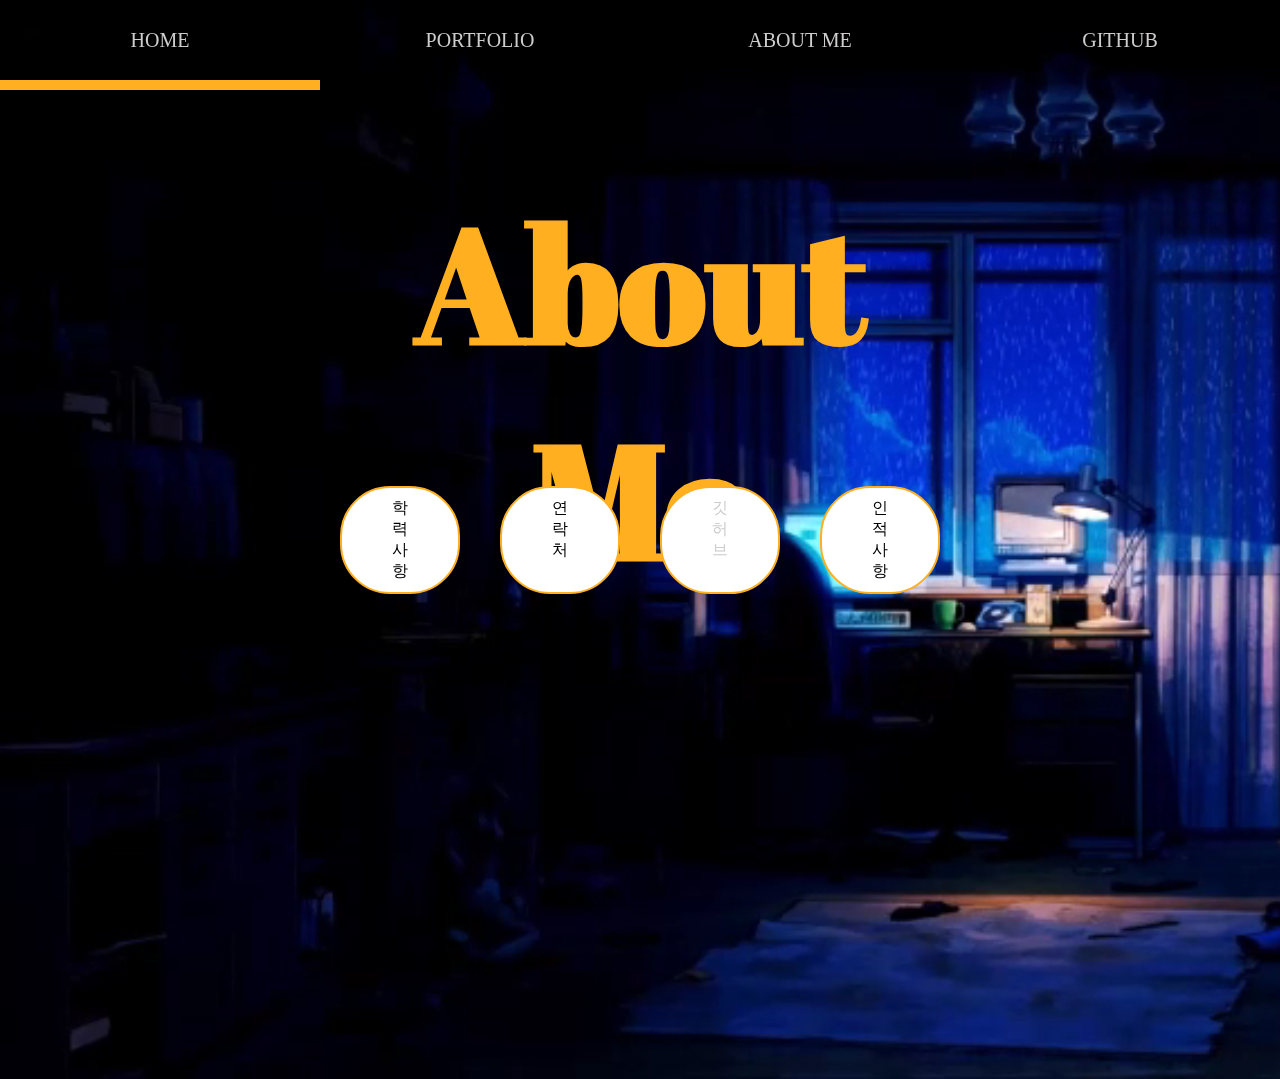
==== about_me.html @ e4e29bd6 "d" ====
<!DOCTYPE html>
<html lang="en">
<head>
    <meta charset="UTF-8">
    <meta http-equiv="X-UA-Compatible" content="IE=edge">
    <meta name="viewport" content="width=device-width, initial-scale=1.0">
    <title>About_Me</title>
    <link rel="stylesheet" href="./about_me.css">
</head>
<body>
    <video muted autoplay loop>
        <source src="./background_video.mp4" type="video/mp4">
    </video>
    <div class="container">
        <header>
            <ul>
                <li><a href="./index.html">HOME</a></li>
                <li><a href="./portfolio.html">PORTFOLIO</a></li>
                <li><a href="./about_me.html">ABOUT ME</a></li>
                <li><a href="https://github.com/boychan112" target="_blank">GITHUB</a></li>
            </ul>
        </header>

        <div class="name">
            <div class="port">
                <h1>About Me</h1>
            </div>
            <div class="button">
                <div class="school">
                    학력사항
                </div>

                <div class="contact">
                    연락처
                </div>

                <div class="github">
                    <a href="https://github.com/boychan112" target="_blank">깃허브</a>
                </div>

                <div class="me">
                    인적 사항
                </div>
            </div>
        </div>

        <div class="modal">
            <div class="school-modal">
                <h1>학력사항</h1>
    
                <p>
                    2018 수원 신성초등학교 졸업
                    <br>2021 청명중학교 졸업
                    <br>2024 수원정보과학고등학교 졸업예정
                </p>
            </div>

            <div class="contact-modal">
                <h1>연락처</h1>
    
                <p>
                    전화번호 010 6865 3634
                    <br>E-MAIL boychan112@naver.com
                </p>
            </div>

            <div class="me-modal">
                <h1>인적사항</h1>
    
                <p>
                    생년월일 2005.09.21
                    <br>성별 남자
                    <br>거주지 수원
                </p>
            </div>
            <button class="close-modal">닫기 X</button>
        </div>
    </div>

    <script src="./jquery-1.12.3.js"></script>
    <script src="./about_me.js"></script>
</body>
</html>
---- about_me.css ----
@charset "UTF-8";
@import url('https://fonts.googleapis.com/css2?family=Abril+Fatface&display=swap');

*{
    margin: 0;
    padding: 0;
    box-sizing: border-box;
}

body{
    background-color: #7d7d7d;
}

video{
    position: absolute;
    z-index: -1;
    width: 1920px;
}

ul{
    list-style: none;
}

a{
    color: #cecccc;
    text-decoration: none;
}

.container{
    width: 100%;
}

header{
    /* text-align: center; */
    width: 100%;
}

header ul{
    display: flex;
}

header ul li{
    font-size: 20px;
    width: 25%;
    line-height: 80px;
    text-align: center;
}

header ul li:hover{
    border-bottom: 10px solid #ffaf20;
}

.name{
    height: 600px;
    text-align: center;
    position: relative;
}

.name .port{
    color: #ffaf20;
    font-size: 5em;
    position: absolute;
    transform: translate(-50%,-50%);
    top: 50%;
    left: 50%;
}

.name .port h1{
    font-family: 'Abril Fatface', cursive;
}

.button{
    display: flex;
    position: absolute;
    transform: translate(-50%,-50%);
    top: 75%;
    left: 50%;
}

.name .school, .contact, .github, .me{
    color: black;
    background-color: white;
    margin: 20px;
    border: 2px solid #ffaf20;
    padding: 10px 50px 10px 50px;
    border-radius: 50px;
}

.name .school:hover,.contact:hover,.github:hover,.me:hover{
    background-color: #ffaf20;
    border: 1px solid #ffaf20;
}


.modal{
    width: 100%;
    height: 100%;
    background-color: rgba(96, 96, 96, 0.6);

    position: absolute;
    top: 0;
    left: 0;
    display: none;
}

.school-modal, .contact-modal, .github-modal, .me-modal{
    border: 1px solid white;
    border-radius: 20px;
    width: 700px;
    height: 500px;
    background-color: #7d7d7d;
    text-align: center;

    position: absolute;
    top: 50%;
    left: 50%;
    transform: translate(-50%,-50%);
    
    overflow: auto;
}

.school-modal h1,.contact-modal h1, .github-modal h1, .me-modal h1{
    line-height: 100px;
}

.school-modal p, .contact-modal p, .github-modal p, .me-modal p{
    font-size: x-large;
}

.modal button{
    margin-top: 30px;
    width: 80px;
    height: 30px;
    border: none;
    position: absolute;
    left: 50%;
    top: 75%;
    transform: translate(-50%,-50%);
}
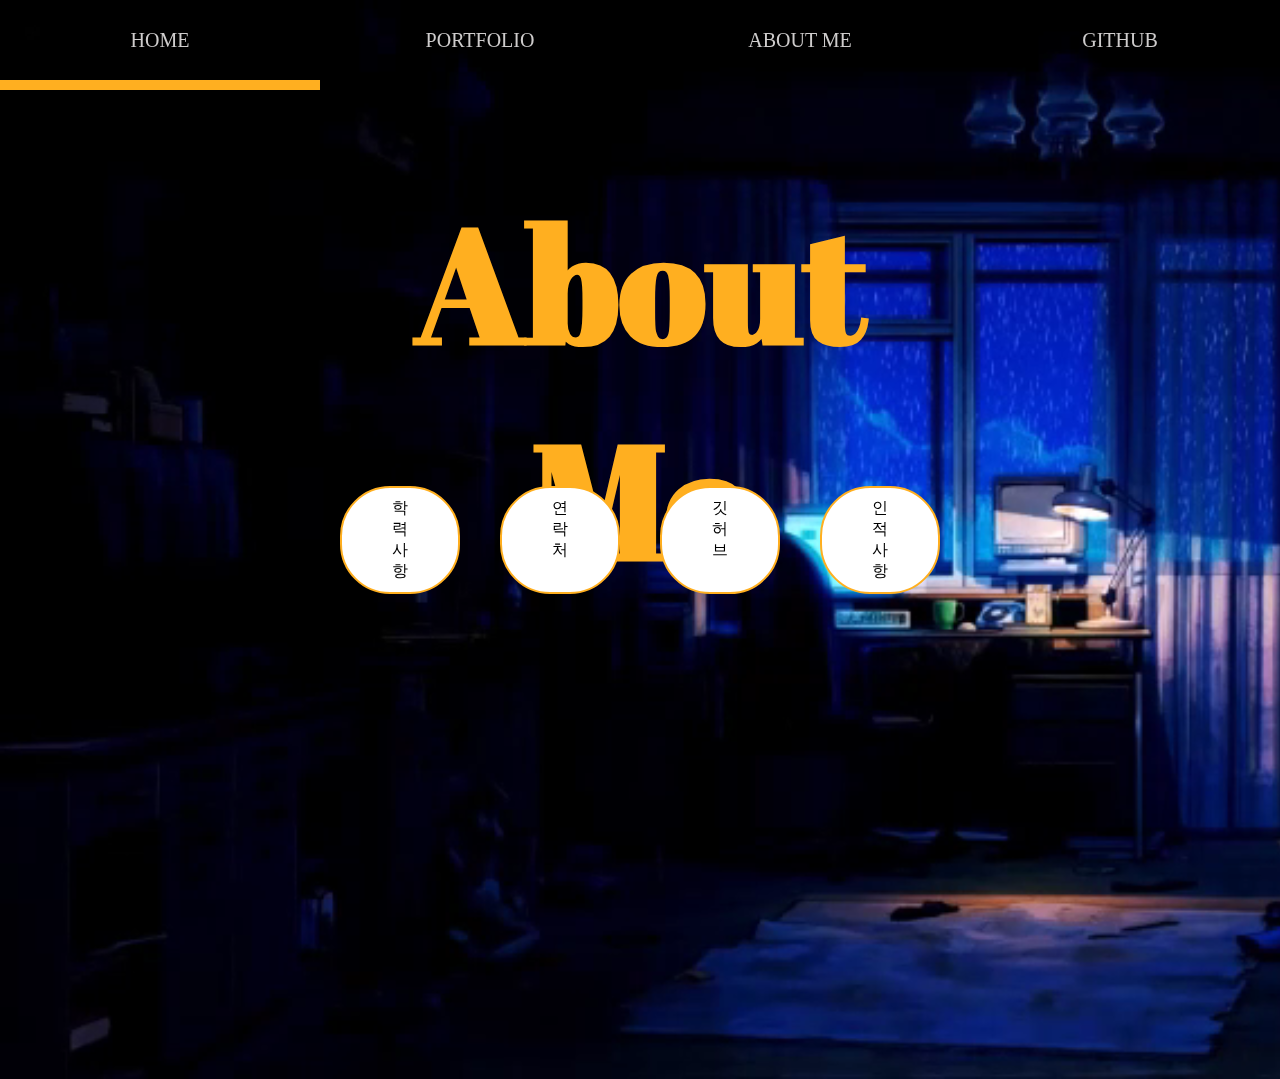
==== commit ff446b52: "header menu2" ====
--- a/about_me.html
+++ b/about_me.html
@@ -14,10 +14,14 @@
     <div class="container">
         <header>
             <ul>
-                <li><a href="./index.html">HOME</a></li>
-                <li><a href="./portfolio.html">PORTFOLIO</a></li>
-                <li><a href="./about_me.html">ABOUT ME</a></li>
-                <li><a href="https://github.com/boychan112" target="_blank">GITHUB</a></li>
+                <a href="./index.html"><li>HOME</li></a>
+                <!-- <li><a href="./index.html">HOME</a></li> -->
+                <a href="./portfolio.html"><li>PORTFOLIO</li></a>
+                <!-- <li><a href="./portfolio.html">PORTFOLIO</a></li> -->
+                <a href="./about_me.html"><li>ABOUT ME</li></a>
+                <!-- <li><a href="./about_me.html">ABOUT ME</a></li> -->
+                <a href="./github.html"><li>GITHUB</li></a>
+                <!-- <li><a href="./github.html">GITHUB</a></li> -->
             </ul>
         </header>
 
--- a/about_me.css
+++ b/about_me.css
@@ -39,7 +39,7 @@
     display: flex;
 }
 
-header ul li{
+header ul a{
     font-size: 20px;
     width: 25%;
     line-height: 80px;
@@ -86,6 +86,10 @@
     border-radius: 50px;
 }
 
+.github a{
+    color: black;
+}
+
 .name .school:hover,.contact:hover,.github:hover,.me:hover{
     background-color: #ffaf20;
     border: 1px solid #ffaf20;
@@ -104,11 +108,11 @@
 }
 
 .school-modal, .contact-modal, .github-modal, .me-modal{
-    border: 1px solid white;
+    border: 3px solid #ffaf20;
     border-radius: 20px;
     width: 700px;
     height: 500px;
-    background-color: #7d7d7d;
+    background-color: white;
     text-align: center;
 
     position: absolute;
@@ -136,4 +140,5 @@
     left: 50%;
     top: 75%;
     transform: translate(-50%,-50%);
+    border: 2px solid #ffaf20;
 }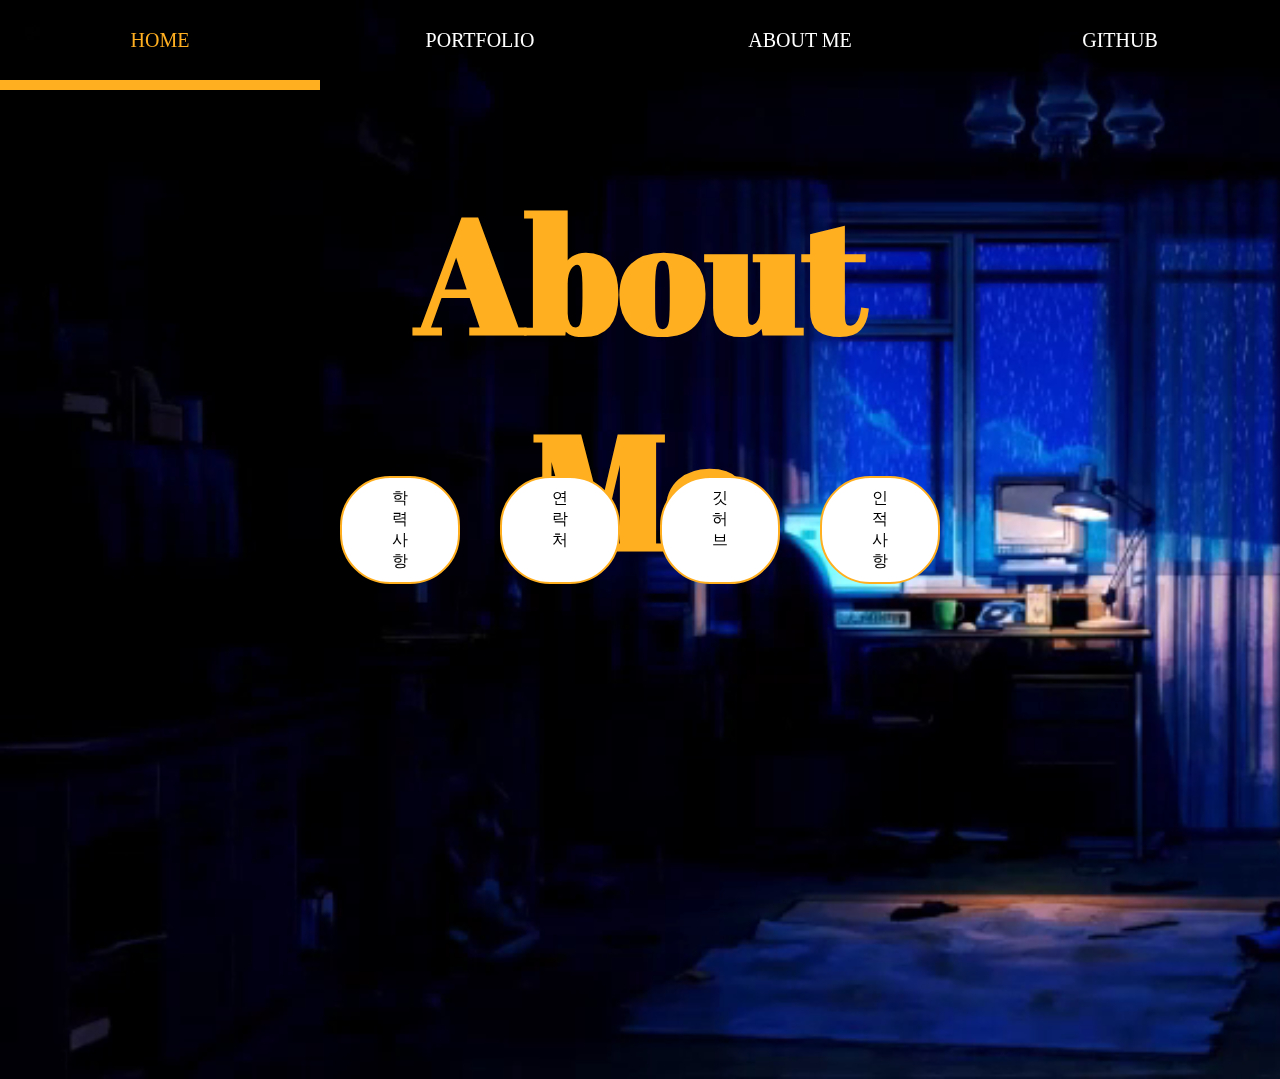
==== commit 8df5b3fa: "Update about_me.html" ====
--- a/about_me.html
+++ b/about_me.html
@@ -77,6 +77,7 @@
                     <br>거주지 수원
                 </p>
             </div>
+
             <button class="close-modal">닫기 X</button>
         </div>
     </div>
--- a/about_me.css
+++ b/about_me.css
@@ -22,7 +22,7 @@
 }
 
 a{
-    color: #cecccc;
+    color: #6593fe;
     text-decoration: none;
 }
 
@@ -44,10 +44,42 @@
     width: 25%;
     line-height: 80px;
     text-align: center;
+    color: white;
 }
 
 header ul li:hover{
+    color: #ffaf20;
+}
+
+header ul a::after {
+    position: absolute;
+    content:"";
+    display: block; 
     border-bottom: 10px solid #ffaf20;
+    
+    width: 0;
+    left: 0;
+    right: 0;
+}
+
+header ul a:nth-child(1):hover::after { 
+    transition: width 100ms ease-in-out;
+    width: 25%; 
+}
+header ul a:nth-child(2):hover::after { 
+    left: 25%;
+    transition: width 100ms ease-in-out;
+    width: 25%; 
+}
+header ul a:nth-child(3):hover::after { 
+    left: 50%;
+    transition: width 100ms ease-in-out;
+    width: 25%; 
+}
+header ul a:nth-child(4):hover::after { 
+    left: 75%;
+    transition: width 100ms ease-in-out;
+    width: 25%; 
 }
 
 .name{
